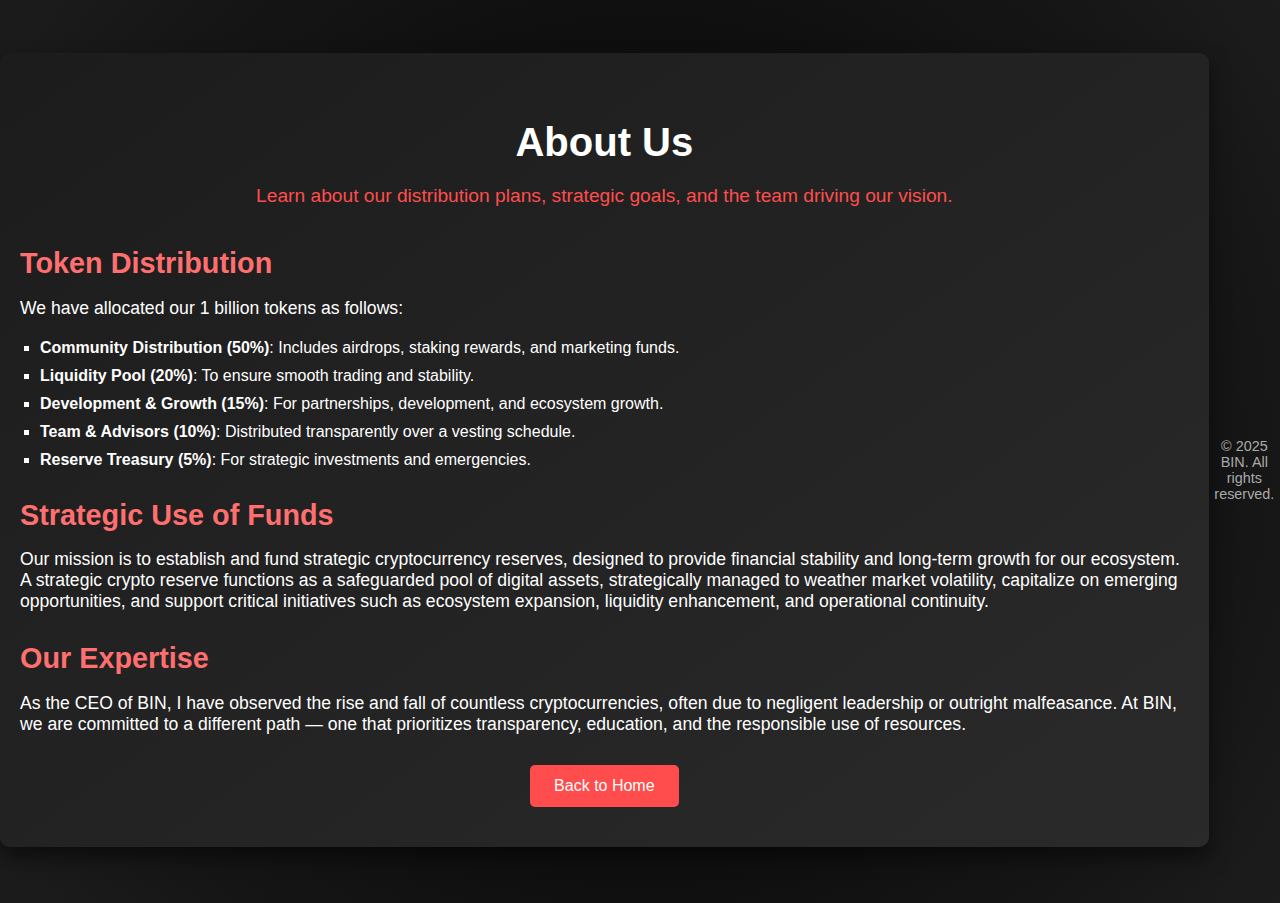
==== about.html @ c89bb0b8 "Add files via upload" ====
<!DOCTYPE html>
<html lang="en">
<head>
    <meta charset="UTF-8">
    <meta name="viewport" content="width=device-width, initial-scale=1.0">
    <title>About Us</title>
    <link rel="stylesheet" href="styles.css">
</head>
<body>
    <div id="about-me" class="about-section">
        <div class="about-header">
            <h1>About Us</h1>
            <p>Learn about our distribution plans, strategic goals, and the team driving our vision.</p>
        </div>
        <div class="about-content">
            <section class="content-section">
                <h2>Token Distribution</h2>
                <p>We have allocated our 1 billion tokens as follows:</p>
                <ul>
                    <li><strong>Community Distribution (50%)</strong>: Includes airdrops, staking rewards, and marketing funds.</li>
                    <li><strong>Liquidity Pool (20%)</strong>: To ensure smooth trading and stability.</li>
                    <li><strong>Development & Growth (15%)</strong>: For partnerships, development, and ecosystem growth.</li>
                    <li><strong>Team & Advisors (10%)</strong>: Distributed transparently over a vesting schedule.</li>
                    <li><strong>Reserve Treasury (5%)</strong>: For strategic investments and emergencies.</li>
                </ul>
            </section>
            <section class="content-section">
                <h2>Strategic Use of Funds</h2>
                <p>
                    Our mission is to establish and fund strategic cryptocurrency reserves, designed to provide financial stability and long-term growth for our ecosystem. A strategic crypto reserve functions as a safeguarded pool of digital assets, strategically managed to weather market volatility, capitalize on emerging opportunities, and support critical initiatives such as ecosystem expansion, liquidity enhancement, and operational continuity.
                </p>
            </section>
            <section class="content-section">
                <h2>Our Expertise</h2>
                <p>
                    As the CEO of BIN, I have observed the rise and fall of countless cryptocurrencies, often due to negligent leadership or outright malfeasance. At BIN, we are committed to a different path — one that prioritizes transparency, education, and the responsible use of resources.
                </p>
            </section>
        </div>
        <div class="back-to-home">
            <button onclick="window.location.href='index.html';" class="button">Back to Home</button>
        </div>
    </div>    
    <footer>
        <p>&copy; 2025 BIN. All rights reserved.</p>
    </footer>
</body>
</html>
---- styles.css ----
/* General Styles */
body {
    margin: 0;
    padding: 0;
    background: radial-gradient(circle, #000000, #121212);
    display: flex;
    justify-content: center;
    align-items: center;
    height: 100vh;
    overflow: hidden;
    font-family: 'Arial', sans-serif;
    color: white;
}

.logo-container {
    position: relative;
    width: 200px;
    height: 200px;
    cursor: pointer;
    animation: float 3s ease-in-out infinite;
    box-shadow: none; /* Remove shadow if it's causing the box effect */
    background: transparent; /* Ensure no background is set */
}

.logo-container img {
    width: 100%;
    height: 100%;
    box-shadow: none; /* Remove shadow if it's causing the box effect */
    background: transparent; /* Ensure no background is set */
    transform-origin: center;
    transition: transform 0.5s ease, box-shadow 0.5s;
    border-radius: 50%; /* Makes the image circular */
    overflow: hidden; /* Ensures the corners are clipped if the image extends outside the radius */
}

.logo-container:hover img {
    transform: scale(1.1);
    box-shadow: 0 0 20px rgba(255, 0, 0, 0.7);
    border-radius: 50%; /* Makes the image circular */
    overflow: hidden; /* Ensures the corners are clipped if the image extends outside the radius */
    box-shadow: 0 0 15px rgba(255, 0, 0, 0.8); /* Optional: Adds a glow effect around the circular image */
    opacity: 110%;
}

@keyframes float {
    0%, 100% {
        transform: translateY(0);
    }
    50% {
        transform: translateY(-20px);
    }
}

.buttons {
    display: none;
    flex-direction: column;
    position: absolute;
    top: 75%;
    flex-direction: row; /* Changed from column to row */
    gap: 15px;
    opacity: 0;
    animation: fadeIn 1.5s ease forwards;
}

.button {
    background-color: #aa2222;
    color: white;
    border: none;
    padding: 15px 30px;
    font-size: 1rem;
    animation: fadeIn 1.5s ease forwards;
    justify-content: center; /* Center buttons horizontally */
    flex-direction: row; /* Changed from column to row */
    border-radius: 10px;
    cursor: pointer;
    transition: transform 0.3s, background-color 0.3s, box-shadow 0.3s;
}

.button:hover {
    transform: scale(1.1);
    background-color: #d13939;
    box-shadow: 0 6px 20px rgba(255, 0, 0, 0.6);
}

@keyframes fadeIn {
    from {
        opacity: 0;
        transform: translateY(30px);
    }
    to {
        opacity: 1;
        transform: translateY(0);
    }
}

.marketing-message {
    text-shadow: 0 2px 5px rgba(0, 0, 0, 0.7), 0 0 10px rgba(255, 77, 77, 0.9);
    position: absolute;
    bottom: 10%;
    font-size: 1.5rem;
    text-align: center;
    color: #ff4d4d;
    animation: slideUp 2s ease-out;
}
.marketing-message:hover {
    transform: scale(1.05);
    transition: transform 0.3s, color 0.3s;
    color: #ff6f6f;
}

@keyframes slideUp {
    from {
        opacity: 0;
        transform: translateY(50px);
    }
    to {
        opacity: 1;
        transform: translateY(0);
    }
}

/* Enhanced Logo Animation */
@keyframes logoEntrance {
    0% {
        transform: scale(0.5);
        opacity: 0;
    }
    70% {
        transform: scale(1.05);
        opacity: 0.8;
    }
    100% {
        transform: scale(1);
        opacity: 1;
    }
}

.logo-container {
    animation: logoEntrance 1.5s cubic-bezier(0.25, 0.1, 0.25, 1) forwards;
}


/* Button Hover Effect */
.button::after {
    content: '';
    position: absolute;
    top: -3px;
    left: -3px;
    right: -3px;
    bottom: -3px;
    background: linear-gradient(45deg, #ff4d4d, #ff6f6f, #ff4d4d);
    z-index: -1;
    border-radius: 12px;
    opacity: 0;
    filter: blur(8px);
    transition: opacity 0.6s ease, filter 0.6s ease;
}

.button:hover::after {
    opacity: 1;
    filter: blur(6px);
}

/* Marketing Text Animation */
.marketing-message {
    text-shadow: 0 2px 5px rgba(0, 0, 0, 0.6), 0 0 10px rgba(255, 77, 77, 0.7);
    animation: smoothPulse 4s ease-in-out infinite alternate;
}

/* Interactive Logo Rotation */
.logo-container:hover img {
    transform: scale(1.1) rotate(5deg);
    transition: transform 0.8s cubic-bezier(0.25, 0.1, 0.25, 1);
}

/* Button Fade-In Transition */
.buttons {
    transition: opacity 0.8s ease-in-out;
}
.telegram-icon {
    position: absolute;
    bottom: 10px; /* Adjust the distance from the bottom */
    left: 50%;
    transform: translateX(-50%);
    width: 50px; /* Adjust size as needed */
    height: 50px;
}

.telegram-icon img {
    width: 100%;
    height: 100%;
    cursor: pointer;
    transition: transform 0.3s ease, box-shadow 0.3s ease;
    border-radius: 50%; /* Makes the image circular */
    overflow: hidden; /* Ensures the corners are clipped if the image extends outside the radius */
}

.telegram-icon img:hover {
    transform: scale(1.1);
    box-shadow: 0 0 10px rgba(0, 173, 238, 0.7); /* Glow effect in Telegram's theme color */
    border-radius: 50%; /* Makes the image circular */
    overflow: hidden; /* Ensures the corners are clipped if the image extends outside the radius */
}
.package {
    display: none; /* Initially hidden */
    position: absolute;
    top: 50%;
    left: 50%;
    transform: translate(-50%, -50%);
    width: 200px;
    height: 100px;
    background: #121212;
    border: 2px solid #ff4d4d;
    border-radius: 10px;
    overflow: hidden;
    animation: openPackage 2s forwards;
}

.contract-address {
    display: none;
    color: white;
    font-size: 1.2rem;
    text-align: center;
    margin-top: 35px;
}

@keyframes openPackage {
    0% {
        height: 0;
        opacity: 0;
    }
    50% {
        height: 100px;
        opacity: 1;
    }
    100% {
        height: 100px;
        opacity: 1;
    }
}

/* about me */

/* About Section */
/* Fade-In Effect */
.fade-in {
    opacity: 0;
    transform: translateY(20px);
    animation: fadeIn 1.5s ease-out forwards;
}

@keyframes fadeIn {
    0% {
        opacity: 0;
        transform: translateY(20px);
    }
    100% {
        opacity: 1;
        transform: translateY(0);
    }
}
.about-section {
    padding: 40px 20px;
    background: linear-gradient(145deg, #1c1c1c, #2a2a2a);
    color: white;
    font-family: 'Arial', sans-serif;
    border-radius: 10px;
    box-shadow: 0 10px 20px rgba(0, 0, 0, 0.5);
    margin: 40px auto;
    max-width: 1200px;
    text-align: left;
}

.about-header h1 {
    font-size: 2.5rem;
    text-align: center;
    margin-bottom: 20px;
}

.about-header p {
    text-align: center;
    margin-bottom: 40px;
    font-size: 1.2rem;
    color: #ff4d4d;
}

.about-content section {
    margin-bottom: 30px;
}

.about-content h2 {
    font-size: 1.8rem;
    margin-bottom: 10px;
    color: #ff6f6f;
}

.about-content p {
    font-size: 1.1rem;
    margin-bottom: 20px;
}

.about-content ul {
    list-style-type: square;
    padding-left: 20px;
    margin-bottom: 20px;
}

.about-content ul li {
    margin-bottom: 10px;
    font-size: 1rem;
}

/* Back to Home Button */
.back-to-home {
    text-align: center;
    margin-top: 30px;
}

.back-to-home .button {
    background-color: #ff4d4d;
    color: white;
    border: none;
    padding: 12px 24px;
    font-size: 1rem;
    border-radius: 5px;
    cursor: pointer;
    transition: transform 0.3s ease, background-color 0.3s ease;
}

.back-to-home .button:hover {
    background-color: #d13939;
    transform: scale(1.1);
    box-shadow: 0 4px 15px rgba(255, 0, 0, 0.5);
}

/* Footer Styling */
footer {
    text-align: center;
    margin-top: 40px;
    font-size: 0.9rem;
    color: #aaa;
}
/* Contract Address */
/* Body Styling */
body {
    margin: 0;
    padding: 0;
    background: radial-gradient(circle, #000000, #1c1c1c);
    color: white;
    font-family: 'Arial', sans-serif;
    display: flex;
    justify-content: center;
    align-items: center;
    height: 100vh;
    overflow: hidden;
    text-align: center;
}

/* Contract Address Container */
.ca-container {
    max-width: 800px;
    padding: 40px;
    background: linear-gradient(145deg, #2a2a2a, #1c1c1c);
    border-radius: 15px;
    box-shadow: 0 10px 30px rgba(0, 0, 0, 0.7);
    animation: fadeIn 1.5s ease-out forwards;
}

.ca-container h1 {
    font-size: 3rem;
    margin-bottom: 20px;
    color: #ff6f6f;
}

.ca-container p {
    font-size: 1.5rem;
    margin-bottom: 40px;
    color: #fff;
}

/* Home Button Styling */
.home-button {
    background-color: #ff4d4d;
    color: white;
    border: none;
    padding: 12px 24px;
    font-size: 1.2rem;
    border-radius: 5px;
    cursor: pointer;
    transition: transform 0.3s ease, background-color 0.3s ease;
}

.home-button:hover {
    background-color: #d13939;
    transform: scale(1.1);
    box-shadow: 0 4px 15px rgba(255, 0, 0, 0.5);
}

/* Fade-In Animation */
@keyframes fadeIn {
    0% {
        opacity: 0;
        transform: translateY(20px);
    }
    100% {
        opacity: 1;
        transform: translateY(0);
    }
}
.logo {
    border-radius: 50%; /* Makes the image circular */
    overflow: hidden; /* Ensures the corners are clipped if the image extends outside the radius */
    box-shadow: 0 0 15px rgba(255, 0, 0, 0.8); /* Optional: Adds a glow effect around the circular image */
}
/* test */
@keyframes flicker {
    0%, 100% {
        box-shadow: 0 0 10px rgba(255, 0, 0, 0.8), 0 0 20px rgba(255, 0, 0, 0.6);
    }
    50% {
        box-shadow: 0 0 25px rgba(255, 0, 0, 0.9), 0 0 35px rgba(255, 0, 0, 0.7);
    }
    75% {
        box-shadow: 0 0 15px rgba(255, 0, 0, 0.8), 0 0 25px rgba(255, 0, 0, 0.6);
    }
}

.logo-container img:hover {
    transform: scale(1.1);
    animation: flicker 1s infinite ease-in-out; /* Applies the flicker animation */
    border-radius: 50%; /* Keeps the circular shape */
}
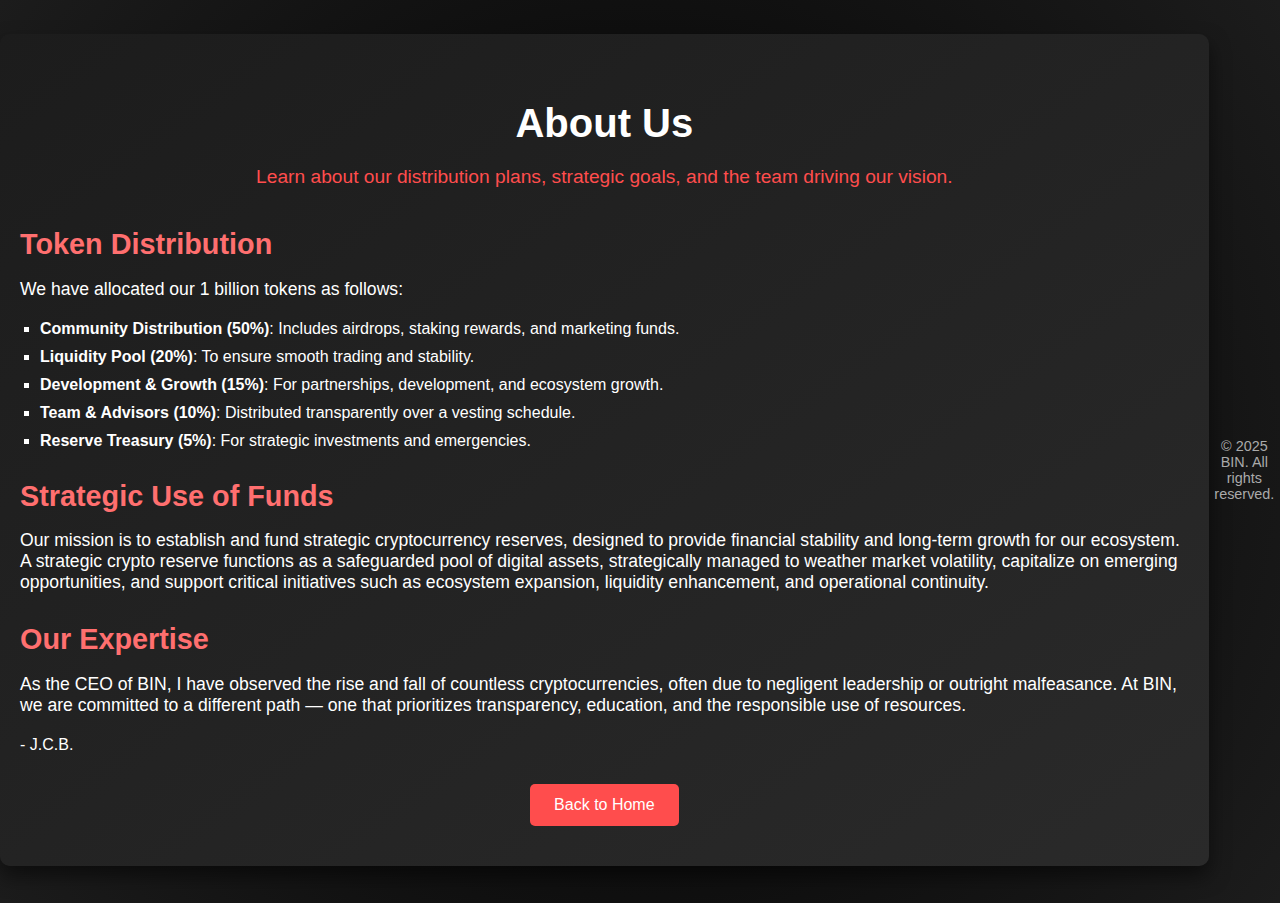
==== commit 27ae4f82: "Update about.html" ====
--- a/about.html
+++ b/about.html
@@ -33,7 +33,7 @@
             <section class="content-section">
                 <h2>Our Expertise</h2>
                 <p>
-                    As the CEO of BIN, I have observed the rise and fall of countless cryptocurrencies, often due to negligent leadership or outright malfeasance. At BIN, we are committed to a different path — one that prioritizes transparency, education, and the responsible use of resources.
+                    As the CEO of BIN, I have observed the rise and fall of countless cryptocurrencies, often due to negligent leadership or outright malfeasance. At BIN, we are committed to a different path — one that prioritizes transparency, education, and the responsible use of resources.<div> - J.C.B.</div>
                 </p>
             </section>
         </div>
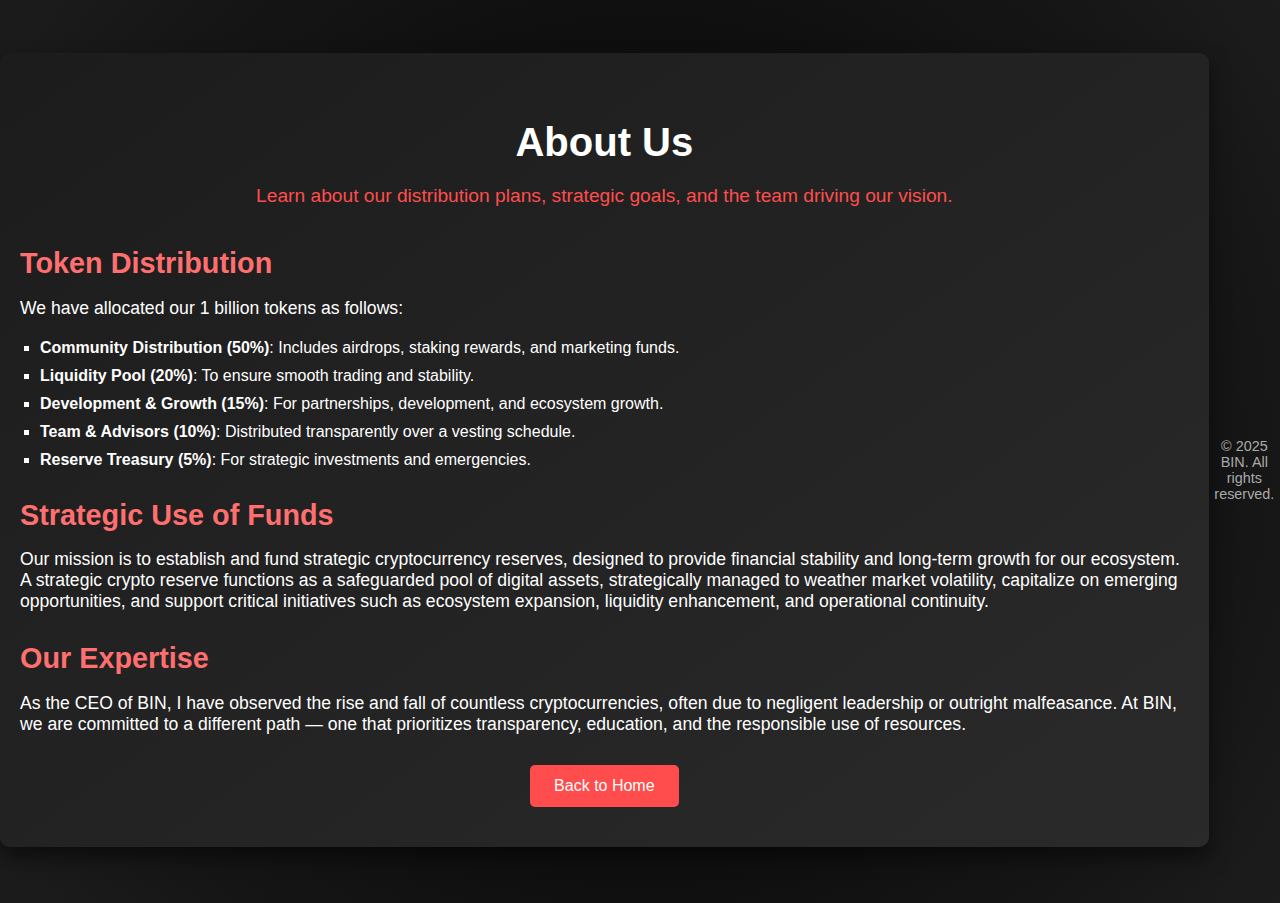
==== commit d6748778: "Update about.html" ====
--- a/about.html
+++ b/about.html
@@ -33,7 +33,7 @@
             <section class="content-section">
                 <h2>Our Expertise</h2>
                 <p>
-                    As the CEO of BIN, I have observed the rise and fall of countless cryptocurrencies, often due to negligent leadership or outright malfeasance. At BIN, we are committed to a different path — one that prioritizes transparency, education, and the responsible use of resources.<div> - J.C.B.</div>
+                    As the CEO of BIN, I have observed the rise and fall of countless cryptocurrencies, often due to negligent leadership or outright malfeasance. At BIN, we are committed to a different path — one that prioritizes transparency, education, and the responsible use of resources.
                 </p>
             </section>
         </div>
